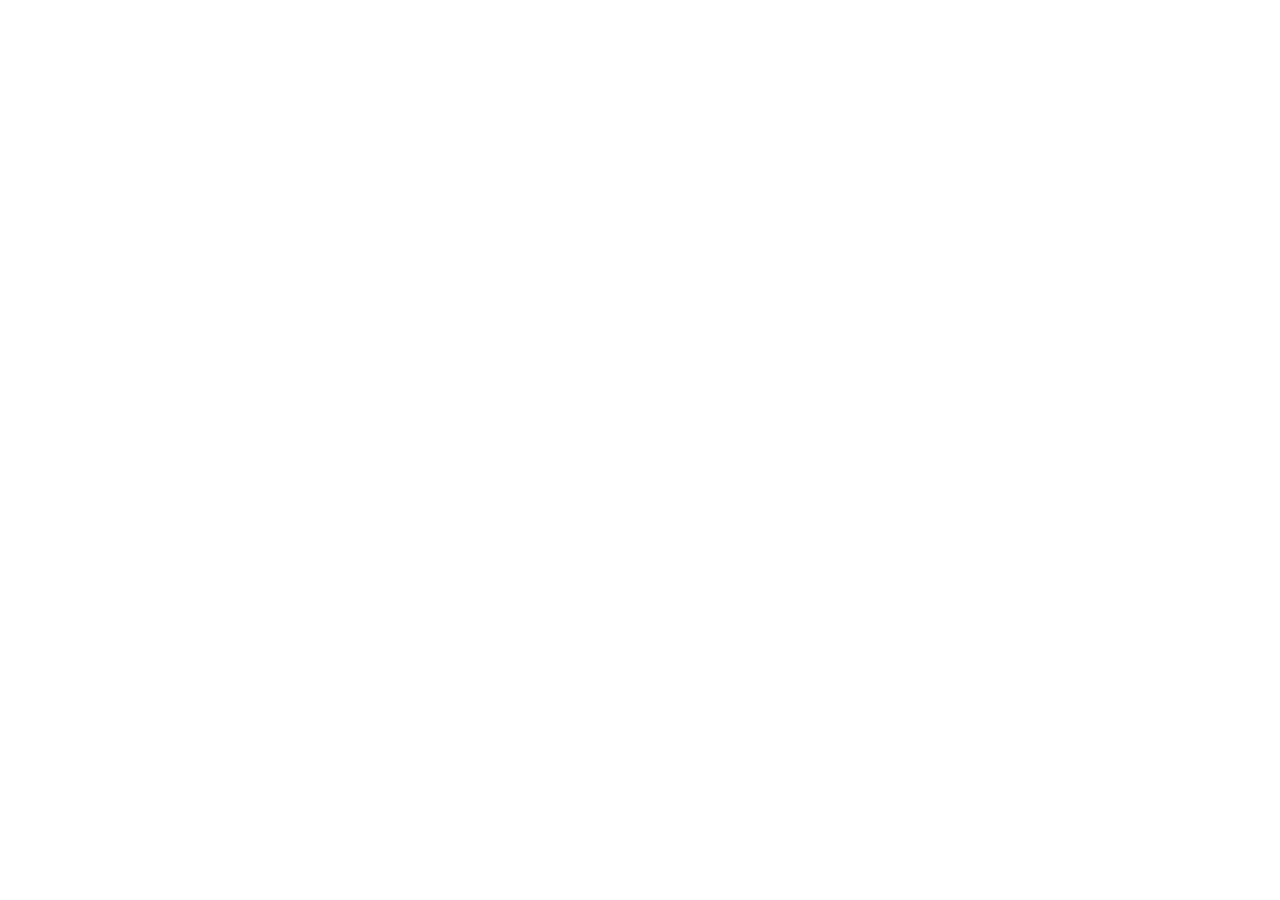
==== plantilla2.html @ d6502486 "a" ====
<!DOCTYPE html>
<html lang="en">
<head>
    <meta charset="UTF-8">
    <meta name="viewport" content="width=device-width, initial-scale=1.0">
    <title>Document</title>
    <link rel="stylesheet" href="plantilla2.css">
</head>
<body>
    <div class="amarillogrande">
        <div class="cuadradoamarillo"></div>
        <div class="amarilloderecha">
        <div class="recamarillo"></div>
        <div class="lineablanca"></div>
        <div class="lineablanca"></div>
        <div class="lineablanca"></div>
        <div class="minilinea"></div>
    </div>
    </div>
</body>
</html>
---- plantilla2.css ----
*{
margin: 0;
padding: 0;
box-sizing: border-box;
}
body{
height: 100vh;
}
.amarillogrande{

}
<div class="amarillogrande">
<div class="cuadradoamarillo"></div>
<div class="amarilloderecha">
<div class="recamarillo"></div>
<div class="lineablanca"></div>
<div class="lineablanca"></div>
<div class="lineablanca"></div>
<div class="minilinea"></div>
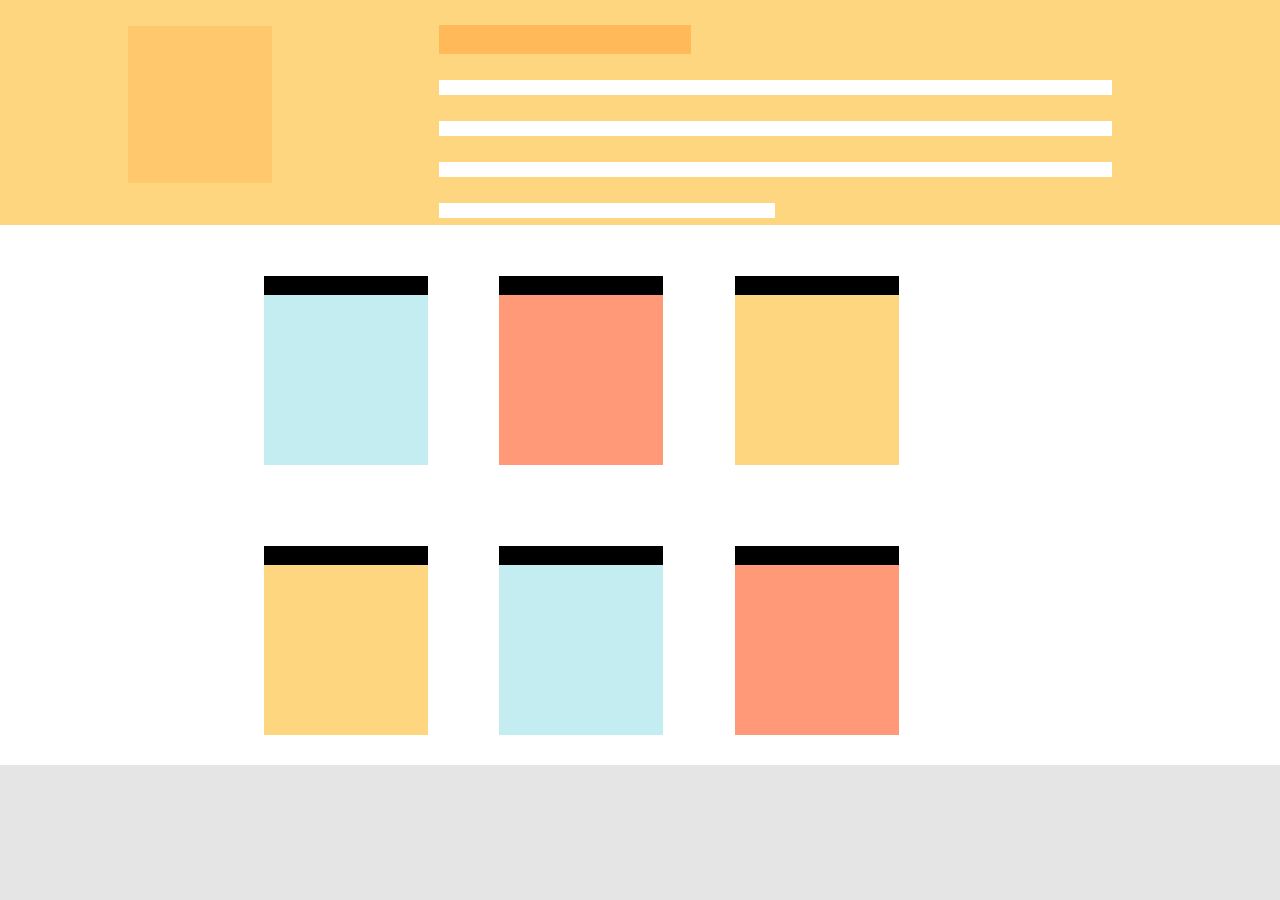
==== commit b231cac4: "plantilla 2" ====
--- a/plantilla2.html
+++ b/plantilla2.html
@@ -17,5 +17,35 @@
         <div class="minilinea"></div>
     </div>
     </div>
+    <div class="medioentero">
+        <div class="cuadradosarriba">
+        <div class="cuadrados celeste">
+            <div class="recuadrado"></div>
+            <div class="cuadrado2"></div>
+        </div>
+        <div class="cuadrados rojo">
+            <div class="recuadrado"></div>
+            <div class="cuadrado2"></div>
+        </div>
+        <div class="cuadrados naranja">
+            <div class="recuadrado"></div>
+            <div class="cuadrado2"></div> </div>
+        </div>
+        <div class="cuadradosabajo">
+        <div class="cuadrados naranja">
+            <div class="recuadrado"></div>
+            <div class="cuadrado2"></div>
+        </div>
+        <div class="cuadrados celeste">
+            <div class="recuadrado"></div>
+            <div class="cuadrado2"></div>
+        </div>
+        <div class="cuadrados rojo">
+            <div class="recuadrado"></div>
+            <div class="cuadrado2"></div>
+        </div>
+    </div>
+    </div>
+    <div class="abajoentero"></div>
 </body>
 </html>
--- a/plantilla2.css
+++ b/plantilla2.css
@@ -7,13 +7,89 @@
 height: 100vh;
 }
 .amarillogrande{
+background-color: #ffd680;
+width: 100%;
+height: 25%;
+display: flex;
+}
+.cuadradoamarillo{
+background-color: #ffc86d;
+width: 12%;
+height: 70%;
+margin-top: 2%;
+margin-left: 10%;
+}
+.amarilloderecha{
+height: 100%;
+width: 70%;
+margin-left: 13%;
+}
+.recamarillo{
+width: 30%;
+height: 13%;
+background-color: #ffb959;
+margin-top: 3%;
+}
+.lineablanca{
+background-color: white;
+width: 80%;
+height: 7%;
+margin-top: 3%;
+}
+.minilinea{
+background-color: white;
+width: 40%;
+height: 7%;
+margin-top: 3%;
+}
+.medioentero{
+background-color: white;
+height: 60%;
+width: 100%;
+display: flex;
+flex-wrap: wrap;
+flex-direction: column;
+}
 
+.cuadrados{
+width: 16%;
+margin-left: 7%;
+height: 70%;
+background-color: blue;
+margin-top: 5%;
 }
-<div class="amarillogrande">
-<div class="cuadradoamarillo"></div>
-<div class="amarilloderecha">
-<div class="recamarillo"></div>
-<div class="lineablanca"></div>
-<div class="lineablanca"></div>
-<div class="lineablanca"></div>
-<div class="minilinea"></div>+.celeste{
+background-color: #c4edf1;
+}
+.rojo{
+background-color: #ff9978;
+}
+.naranja{
+background-color: #ffd680;
+}
+.abajoentero{
+height: 15%;
+width: 100%;
+background-color: #e6e5e5;
+}
+.cuadradosarriba{
+display: flex;
+width: 80%;
+height: 50%;
+margin-left: 15%;
+}
+.cuadradosabajo{
+    display: flex;
+    width: 80%;
+    height: 50%;
+    margin-left: 15%;
+    }
+.recuadrado{
+width: 100%;
+height: 10%;
+background-color: black;
+}
+<div class="medioentero">
+<div class="cuadrados">
+    <div class="recuadrado"></div>
+    <div class="cuadrado2"></div>
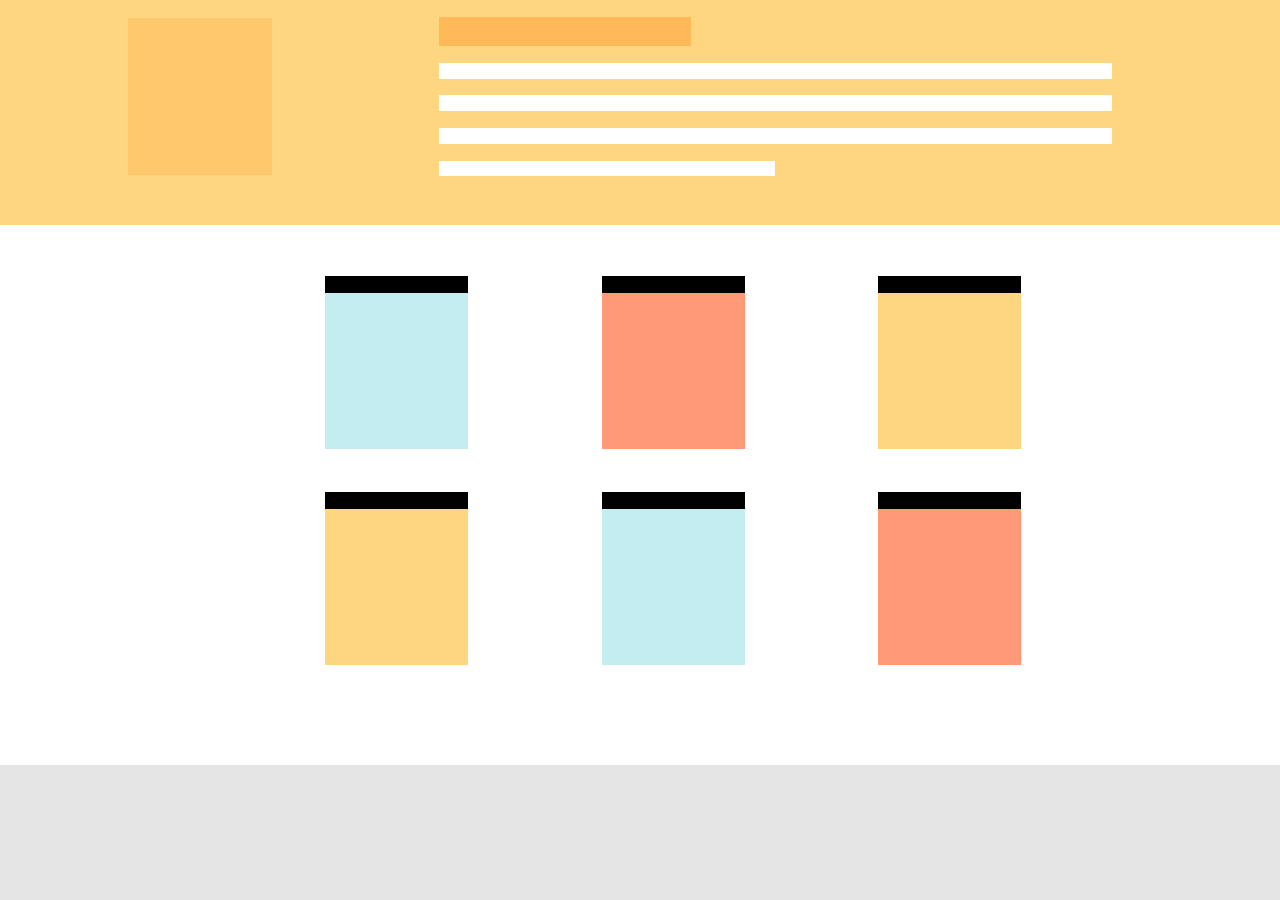
==== commit f491551f: "a" ====
--- a/plantilla2.html
+++ b/plantilla2.html
@@ -20,7 +20,7 @@
     <div class="medioentero">
         <div class="cuadradosarriba">
         <div class="cuadrados celeste">
-            <div class="recuadrado"></div>
+            <div class="recuadrado celesteoscuro"></div>
             <div class="cuadrado2"></div>
         </div>
         <div class="cuadrados rojo">
--- a/plantilla2.css
+++ b/plantilla2.css
@@ -16,7 +16,7 @@
 background-color: #ffc86d;
 width: 12%;
 height: 70%;
-margin-top: 2%;
+margin-top: 1.4%;
 margin-left: 10%;
 }
 .amarilloderecha{
@@ -28,19 +28,19 @@
 width: 30%;
 height: 13%;
 background-color: #ffb959;
-margin-top: 3%;
+margin-top: 2%;
 }
 .lineablanca{
 background-color: white;
 width: 80%;
 height: 7%;
-margin-top: 3%;
+margin-top: 2%;
 }
 .minilinea{
 background-color: white;
 width: 40%;
 height: 7%;
-margin-top: 3%;
+margin-top: 2%;
 }
 .medioentero{
 background-color: white;
@@ -50,11 +50,19 @@
 flex-wrap: wrap;
 flex-direction: column;
 }
-
+.celesteoscuro{
+background-color: #abe0e5;
+}
+.rojooscuro{
+background-color: #f68360;
+}
+.naranjaoscuro{
+background-color: #ffc86d;
+}
 .cuadrados{
-width: 16%;
-margin-left: 7%;
-height: 70%;
+width: 14%;
+margin-left: 13%;
+height: 80%;
 background-color: blue;
 margin-top: 5%;
 }
@@ -75,13 +83,13 @@
 .cuadradosarriba{
 display: flex;
 width: 80%;
-height: 50%;
+height: 40%;
 margin-left: 15%;
 }
 .cuadradosabajo{
     display: flex;
     width: 80%;
-    height: 50%;
+    height: 40%;
     margin-left: 15%;
     }
 .recuadrado{
@@ -89,6 +97,7 @@
 height: 10%;
 background-color: black;
 }
+
 <div class="medioentero">
 <div class="cuadrados">
     <div class="recuadrado"></div>
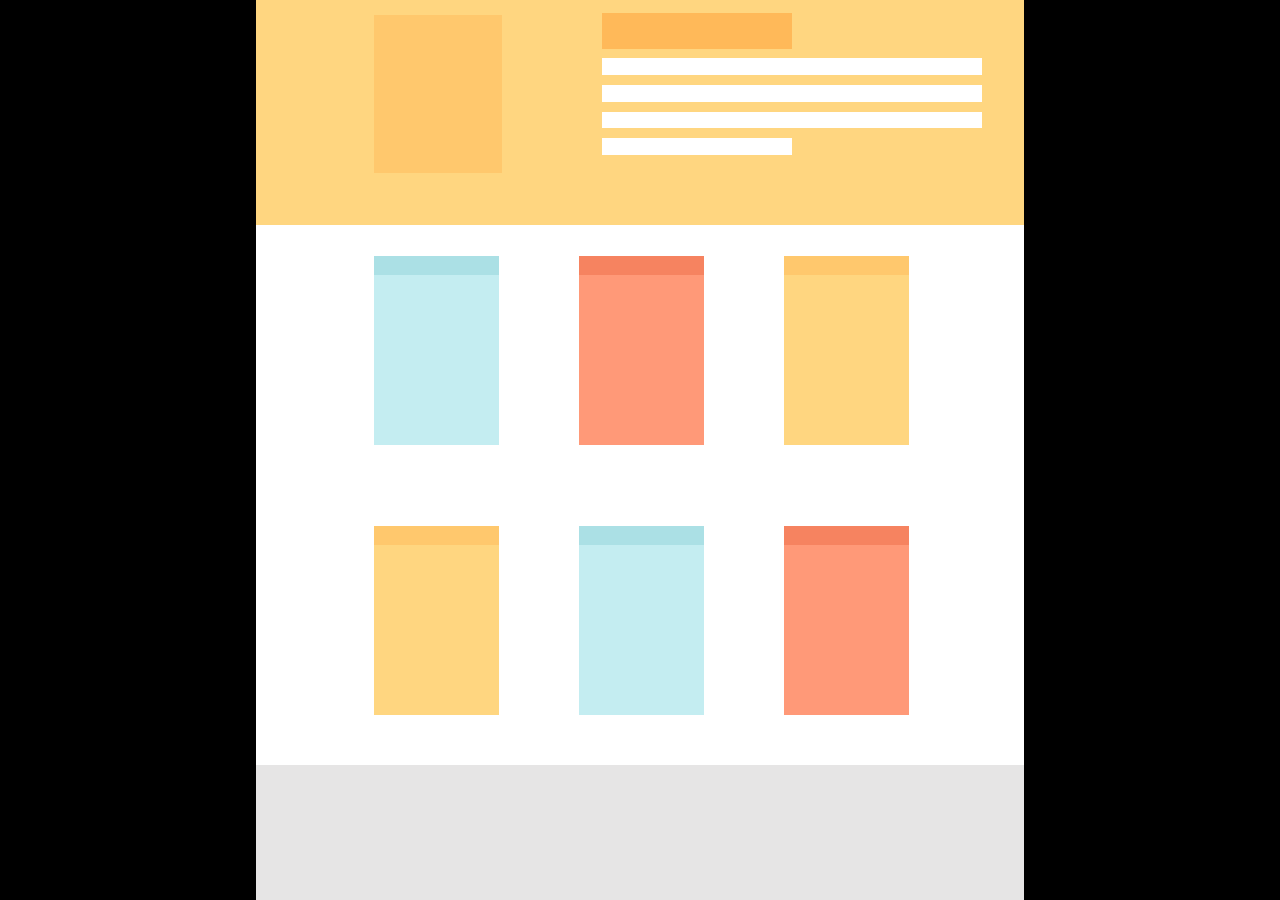
==== commit f9e96b9e: "x las dudas" ====
--- a/plantilla2.html
+++ b/plantilla2.html
@@ -24,28 +24,51 @@
             <div class="cuadrado2"></div>
         </div>
         <div class="cuadrados rojo">
-            <div class="recuadrado"></div>
+            <div class="recuadrado rojooscuro"></div>
             <div class="cuadrado2"></div>
         </div>
         <div class="cuadrados naranja">
-            <div class="recuadrado"></div>
+            <div class="recuadrado naranjaoscuro"></div>
             <div class="cuadrado2"></div> </div>
         </div>
-        <div class="cuadradosabajo">
+        <div class="cuadradosarriba">
         <div class="cuadrados naranja">
-            <div class="recuadrado"></div>
+            <div class="recuadrado naranjaoscuro"></div>
             <div class="cuadrado2"></div>
         </div>
         <div class="cuadrados celeste">
-            <div class="recuadrado"></div>
+            <div class="recuadrado celesteoscuro"></div>
             <div class="cuadrado2"></div>
         </div>
         <div class="cuadrados rojo">
-            <div class="recuadrado"></div>
+            <div class="recuadrado rojooscuro"></div>
             <div class="cuadrado2"></div>
         </div>
     </div>
     </div>
-    <div class="abajoentero"></div>
+    <div class="abajoentero">
+        <div class="columnagris">
+            <div class="grisarriba"></div>
+            <div class="lineasblancogris"></div>
+            <div class="lineasblancogris"></div>
+            <div class="lineasblancogris"></div>
+            <div class="minilineablancogris"></div>
+        </div>
+        <div class="columnagris">
+            <div class="grisarriba"></div>
+            <div class="lineasblancogris"></div>
+            <div class="lineasblancogris"></div>
+            <div class="lineasblancogris"></div>
+            <div class="minilineablancogris"></div>
+        </div>
+        <div class="columnagris">
+            <div class="grisarriba"></div>
+            <div class="lineasblancogris"></div>
+            <div class="lineasblancogris"></div>
+            <div class="lineasblancogris"></div>
+            <div class="minilineablancogris"></div>
+        </div>
+    </div>
+
 </body>
 </html>
--- a/plantilla2.css
+++ b/plantilla2.css
@@ -5,19 +5,22 @@
 }
 body{
 height: 100vh;
+background-color: black;
 }
+
 .amarillogrande{
 background-color: #ffd680;
-width: 100%;
+width: 60%;
 height: 25%;
 display: flex;
+margin-left: 20%;
 }
 .cuadradoamarillo{
 background-color: #ffc86d;
-width: 12%;
+width: 21.2%;
 height: 70%;
-margin-top: 1.4%;
-margin-left: 10%;
+margin-top: 2%;
+margin-left: 15.4%;
 }
 .amarilloderecha{
 height: 100%;
@@ -25,44 +28,37 @@
 margin-left: 13%;
 }
 .recamarillo{
-width: 30%;
-height: 13%;
+width: 45%;
+height: 16%;
 background-color: #ffb959;
-margin-top: 2%;
+margin-top: 3%;
 }
 .lineablanca{
 background-color: white;
-width: 80%;
-height: 7%;
-margin-top: 2%;
+width: 90%;
+height: 7.5%;
+margin-top: 2.3%;
 }
 .minilinea{
 background-color: white;
-width: 40%;
-height: 7%;
-margin-top: 2%;
+width: 45%;
+height: 7.5%;
+margin-top: 2.3%;
 }
 .medioentero{
 background-color: white;
 height: 60%;
-width: 100%;
+width: 60%;
 display: flex;
 flex-wrap: wrap;
 flex-direction: column;
+margin-left: 20%;
 }
-.celesteoscuro{
-background-color: #abe0e5;
-}
-.rojooscuro{
-background-color: #f68360;
-}
-.naranjaoscuro{
-background-color: #ffc86d;
-}
+
 .cuadrados{
-width: 14%;
+width: 30%;
 margin-left: 13%;
-height: 80%;
+height: 70%;
 background-color: blue;
 margin-top: 5%;
 }
@@ -77,28 +73,43 @@
 }
 .abajoentero{
 height: 15%;
-width: 100%;
+width: 60%;
 background-color: #e6e5e5;
+margin-left: 20%;
+display: flex;
 }
 .cuadradosarriba{
 display: flex;
 width: 80%;
-height: 40%;
-margin-left: 15%;
+height: 50%;
+margin-left: 5%;
 }
-.cuadradosabajo{
-    display: flex;
-    width: 80%;
-    height: 40%;
-    margin-left: 15%;
-    }
+
 .recuadrado{
 width: 100%;
 height: 10%;
 background-color: black;
 }
+.celesteoscuro{
+    background-color: #abe0e5;
+    }
+    .rojooscuro{
+    background-color: #f68360;
+    }
+    .naranjaoscuro{
+    background-color: #ffc86d;
+    }
+.columnagris{
+flex-direction: column;
+}
+.grisarriba{
 
-<div class="medioentero">
-<div class="cuadrados">
-    <div class="recuadrado"></div>
-    <div class="cuadrado2"></div>+}
+
+    <div class="columnagris">
+            <div class="grisarriba"></div>
+            <div class="lineasblancogris"></div>
+            <div class="lineasblancogris"></div>
+            <div class="lineasblancogris"></div>
+            <div class="minilineablancogris"></div>
+        </div>
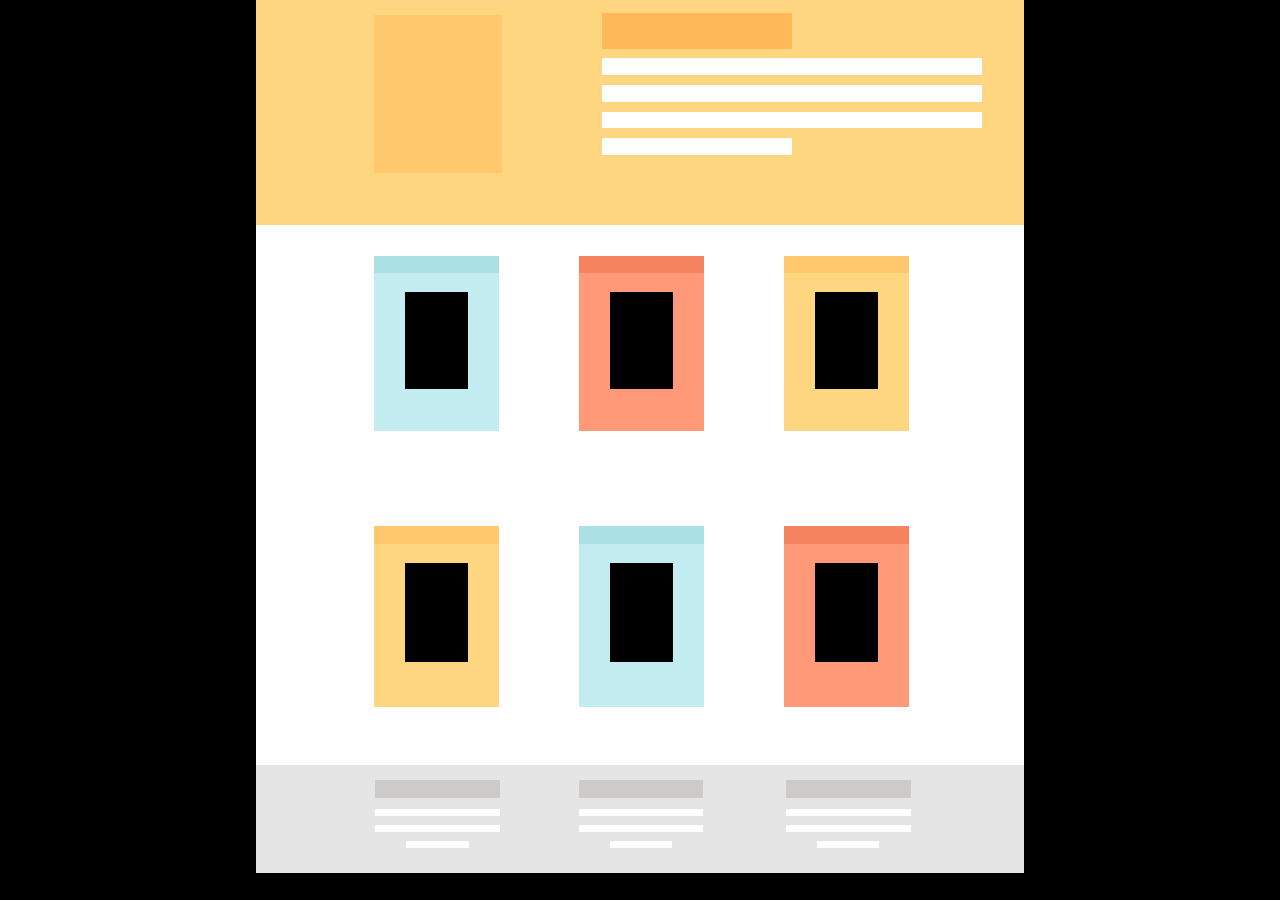
==== commit 9ce3f13b: "listo" ====
--- a/plantilla2.html
+++ b/plantilla2.html
@@ -32,38 +32,35 @@
             <div class="cuadrado2"></div> </div>
         </div>
         <div class="cuadradosarriba">
-        <div class="cuadrados naranja">
+        <div class="cuadrados naranja abajo">
             <div class="recuadrado naranjaoscuro"></div>
             <div class="cuadrado2"></div>
         </div>
-        <div class="cuadrados celeste">
+        <div class="cuadrados celeste abajo">
             <div class="recuadrado celesteoscuro"></div>
             <div class="cuadrado2"></div>
         </div>
-        <div class="cuadrados rojo">
+        <div class="cuadrados rojo abajo">
             <div class="recuadrado rojooscuro"></div>
             <div class="cuadrado2"></div>
         </div>
     </div>
     </div>
     <div class="abajoentero">
-        <div class="columnagris">
+        <div class="columnagris1">
             <div class="grisarriba"></div>
-            <div class="lineasblancogris"></div>
             <div class="lineasblancogris"></div>
             <div class="lineasblancogris"></div>
             <div class="minilineablancogris"></div>
         </div>
-        <div class="columnagris">
+        <div class="columnagris2">
             <div class="grisarriba"></div>
-            <div class="lineasblancogris"></div>
             <div class="lineasblancogris"></div>
             <div class="lineasblancogris"></div>
             <div class="minilineablancogris"></div>
         </div>
-        <div class="columnagris">
+        <div class="columnagris3">
             <div class="grisarriba"></div>
-            <div class="lineasblancogris"></div>
             <div class="lineasblancogris"></div>
             <div class="lineasblancogris"></div>
             <div class="minilineablancogris"></div>
--- a/plantilla2.css
+++ b/plantilla2.css
@@ -58,9 +58,12 @@
 .cuadrados{
 width: 30%;
 margin-left: 13%;
-height: 70%;
+height: 65%;
 background-color: blue;
 margin-top: 5%;
+}
+.abajo{
+height: 67%;
 }
 .celeste{
 background-color: #c4edf1;
@@ -72,7 +75,7 @@
 background-color: #ffd680;
 }
 .abajoentero{
-height: 15%;
+height: 12%;
 width: 60%;
 background-color: #e6e5e5;
 margin-left: 20%;
@@ -99,17 +102,49 @@
     .naranjaoscuro{
     background-color: #ffc86d;
     }
-.columnagris{
+.columnagris1{
 flex-direction: column;
+height: 100%;
+width: 25%;
+margin-left: 15.5%;
 }
+.columnagris2{
+    flex-direction: column;
+    height: 100%;
+    width: 25%;
+    margin-left: 1.5%;
+    }
+    .columnagris3{
+        flex-direction: column;
+        height: 100%;
+        width: 25%;
+        margin-left: 2%;
+        }
 .grisarriba{
-
+background-color: #cccbca;
+width: 65%;
+height: 16%;
+margin-top: 8%;
+margin-bottom: 6%;
 }
-
-    <div class="columnagris">
-            <div class="grisarriba"></div>
-            <div class="lineasblancogris"></div>
-            <div class="lineasblancogris"></div>
-            <div class="lineasblancogris"></div>
-            <div class="minilineablancogris"></div>
-        </div>+.lineasblancogris{
+width: 65%;
+height: 6%;
+background-color: white;
+margin-top: 5%;
+}
+.minilineablancogris{
+width: 32.5%;
+height: 6%;
+background-color: white;
+margin-left: 16.25%;
+margin-top: 5% ;
+}
+.cuadrado2{
+height: 55%;
+width: 50%;
+margin-left: 25%;
+margin-top: 15%;
+background-color: black;
+}
+   
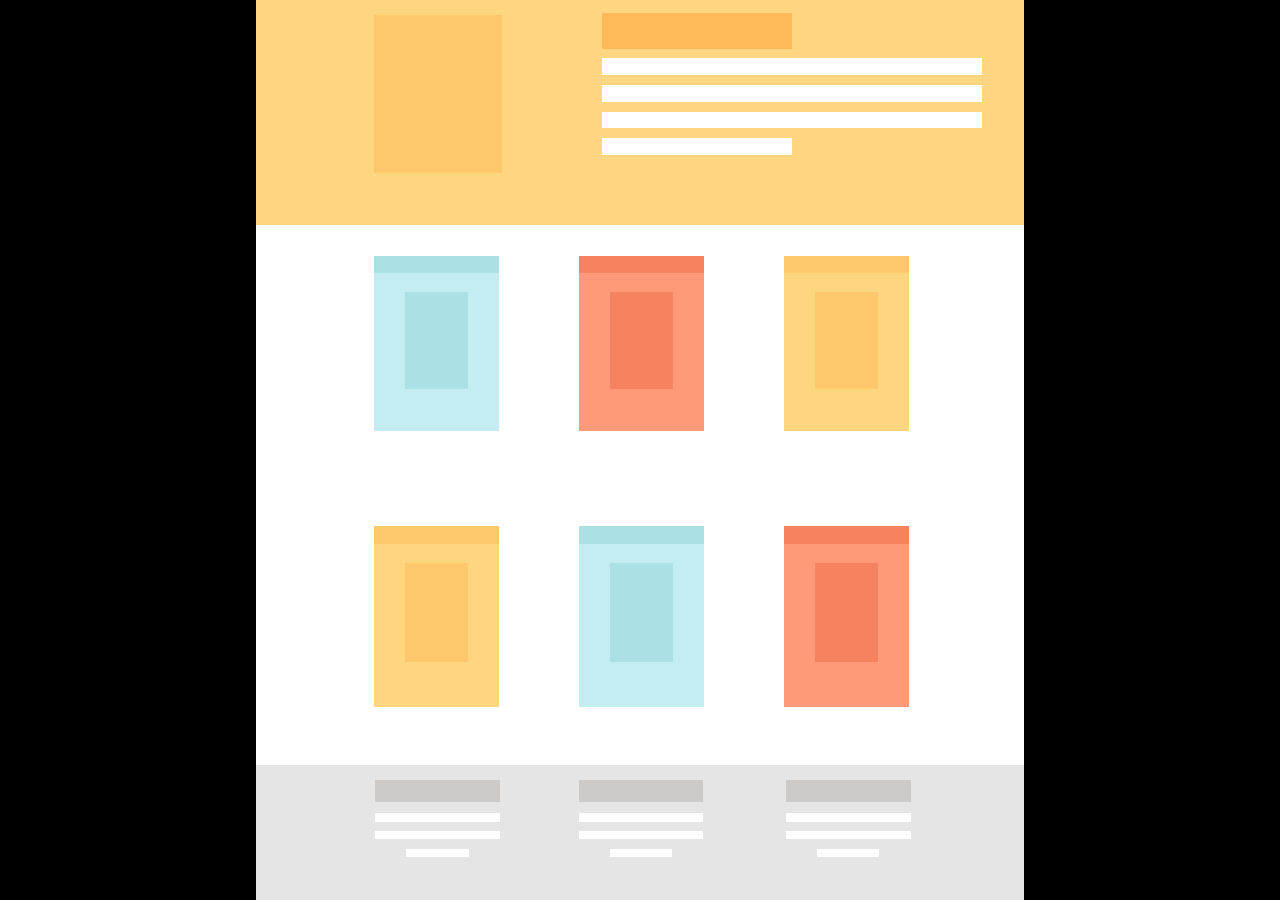
==== commit f0bda8ac: "terminado" ====
--- a/plantilla2.html
+++ b/plantilla2.html
@@ -21,28 +21,28 @@
         <div class="cuadradosarriba">
         <div class="cuadrados celeste">
             <div class="recuadrado celesteoscuro"></div>
-            <div class="cuadrado2"></div>
+            <div class="cuadrado2 celesteoscuro"></div>
         </div>
         <div class="cuadrados rojo">
             <div class="recuadrado rojooscuro"></div>
-            <div class="cuadrado2"></div>
+            <div class="cuadrado2 rojooscuro"></div>
         </div>
         <div class="cuadrados naranja">
             <div class="recuadrado naranjaoscuro"></div>
-            <div class="cuadrado2"></div> </div>
+            <div class="cuadrado2 naranjaoscuro"></div> </div>
         </div>
         <div class="cuadradosarriba">
         <div class="cuadrados naranja abajo">
             <div class="recuadrado naranjaoscuro"></div>
-            <div class="cuadrado2"></div>
+            <div class="cuadrado2 naranjaoscuro"></div>
         </div>
         <div class="cuadrados celeste abajo">
             <div class="recuadrado celesteoscuro"></div>
-            <div class="cuadrado2"></div>
+            <div class="cuadrado2 celesteoscuro"></div>
         </div>
         <div class="cuadrados rojo abajo">
             <div class="recuadrado rojooscuro"></div>
-            <div class="cuadrado2"></div>
+            <div class="cuadrado2 rojooscuro"></div>
         </div>
     </div>
     </div>
--- a/plantilla2.css
+++ b/plantilla2.css
@@ -75,7 +75,7 @@
 background-color: #ffd680;
 }
 .abajoentero{
-height: 12%;
+height: 15%;
 width: 60%;
 background-color: #e6e5e5;
 margin-left: 20%;
@@ -145,6 +145,5 @@
 width: 50%;
 margin-left: 25%;
 margin-top: 15%;
-background-color: black;
 }
    
